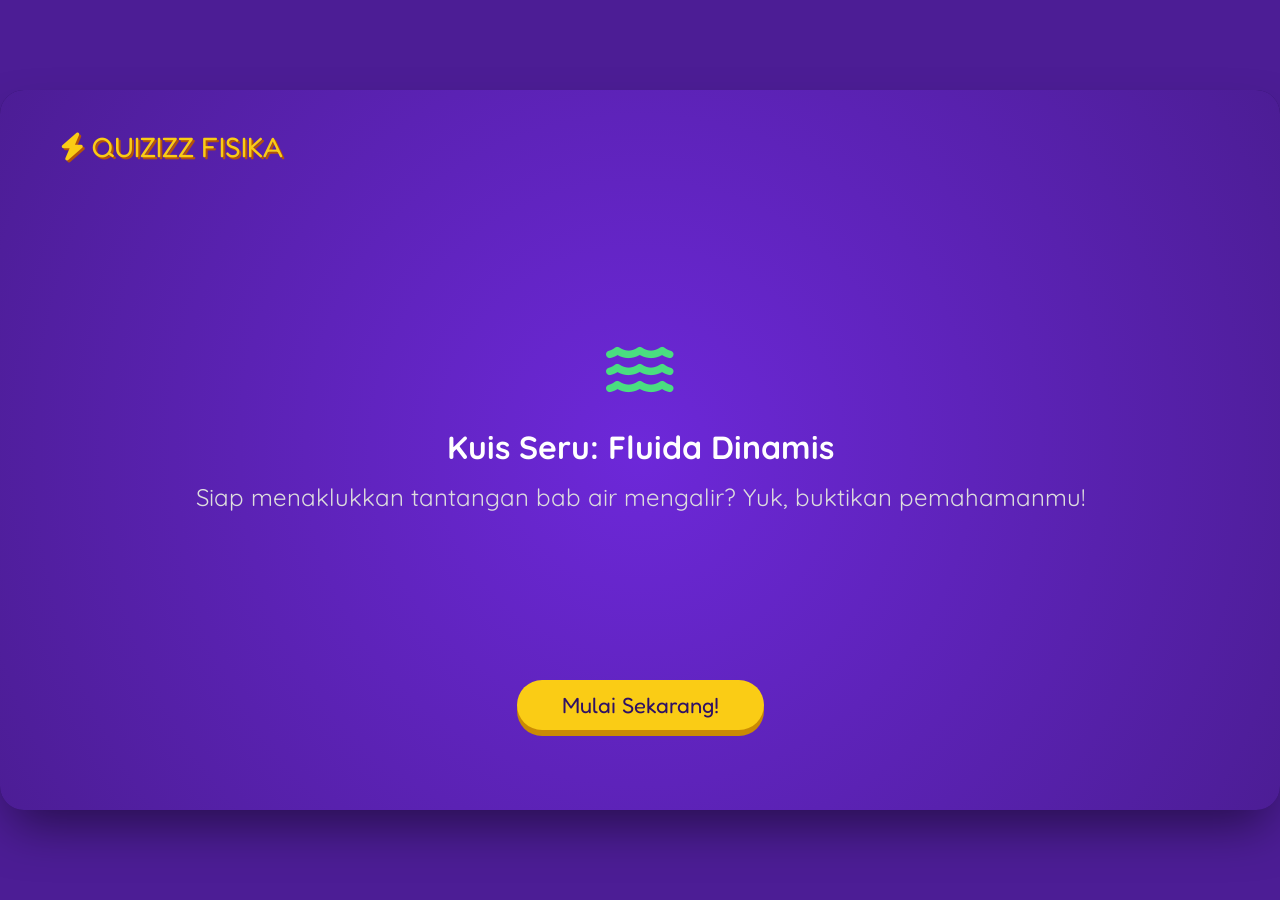
==== static/kuis/index.html @ 9f1a2e70 "Replace kuis with interactive Quizizz-style HTML quiz" ====
<!DOCTYPE html>
<html lang="id">
<head>
    <meta charset="UTF-8">
    <meta name="viewport" content="width=device-width, initial-scale=1.0">
    <title>Kuis Seru: Fluida Dinamis ala Quizizz</title>
    <link rel="preconnect" href="https://fonts.googleapis.com">
    <link rel="preconnect" href="https://fonts.gstatic.com" crossorigin>
    <link href="https://fonts.googleapis.com/css2?family=Fredoka:wght@400;600;700&family=Quicksand:wght@500;700&display=swap" rel="stylesheet">
    <link rel="stylesheet" href="https://cdnjs.cloudflare.com/ajax/libs/font-awesome/6.5.1/css/all.min.css">
    
    <style>
        /* BASE STYLES */
        * {
            box-sizing: border-box;
            margin: 0;
            padding: 0;
        }
        body {
            font-family: 'Quicksand', sans-serif;
            background-color: #4c1d95; /* Ungu khas Quizizz */
            color: #fff;
            display: flex;
            justify-content: center;
            align-items: center;
            min-height: 100vh;
            overflow: hidden;
        }

        /* SCREEN CONTAINER (Desktop Friendly - Slide Fix 1280x720) */
        .quizizz-container {
            position: relative;
            width: 1280px;
            height: 720px;
            background: #2e1065;
            border-radius: 24px;
            overflow: hidden;
            box-shadow: 0 25px 50px -12px rgba(0, 0, 0, 0.5);
            display: flex;
            flex-direction: column;
        }

        /* SLIDE CONTROLLER */
        .slide {
            position: absolute;
            top: 0;
            left: 0;
            width: 100%;
            height: 100%;
            display: none;
            flex-direction: column;
            justify-content: space-between;
            padding: 40px 60px;
            transition: all 0.5s ease-in-out;
        }
        .slide.active {
            display: flex;
        }

        /* BACKGROUND PER SOAL (Sesuai Konsep Materi) */
        #slide-start {
            background: radial-gradient(circle, #6d28d9 0%, #4c1d95 100%);
        }
        #slide-q1 {
            /* Karakteristik Fluida - Tema Air Tenang & Ideal */
            background: linear-gradient(135deg, #1e3a8a 0%, #0d9488 100%);
        }
        #slide-q2 {
            /* Debit Fluida - Tema Air Mengalir Mengisi Wadah */
            background: linear-gradient(135deg, #0369a1 0%, #0284c7 100%);
        }
        #slide-q3 {
            /* Kontinuitas Konsep - Tema Pipa Menyempit */
            background: linear-gradient(135deg, #0f766e 0%, #0f172a 100%);
        }
        #slide-q4 {
            /* Kontinuitas Aplikasi - Tema Kebun / Selang Air */
            background: linear-gradient(135deg, #15803d 0%, #0369a1 100%);
        }
        #slide-q5 {
            /* Bernoulli Konsep - Tema Udara / Aerodinamika Pesawat */
            background: linear-gradient(135deg, #1e1b4b 0%, #4338ca 100%);
        }
        #slide-result {
            background: radial-gradient(circle, #1e1b4b 0%, #090514 100%);
        }

        /* HEADER & TIMING BAR */
        .quiz-header {
            display: flex;
            justify-content: space-between;
            align-items: center;
            width: 100%;
            font-family: 'Fredoka', sans-serif;
        }
        .quiz-logo {
            font-size: 28px;
            color: #facc15;
            text-shadow: 2px 2px #b45309;
        }
        .question-number {
            background: rgba(255, 255, 255, 0.2);
            padding: 8px 20px;
            border-radius: 50px;
            font-size: 18px;
            font-weight: bold;
        }

        /* QUESTION LAYOUT */
        .question-container {
            display: flex;
            flex-direction: column;
            align-items: center;
            justify-content: center;
            flex-grow: 1;
            max-width: 1000px;
            margin: 0 auto;
            text-align: center;
        }
        .question-icon {
            font-size: 60px;
            margin-bottom: 20px;
            color: #facc15;
            animation: bounce 2s infinite;
        }
        .question-text {
            font-family: 'Fredoka', sans-serif;
            font-size: 32px;
            line-height: 1.4;
            margin-bottom: 20px;
            text-shadow: 0 4px 6px rgba(0,0,0,0.3);
        }

        /* OPTIONS GRID (2x2 Grid) */
        .options-grid {
            display: grid;
            grid-template-columns: 1fr 1fr;
            gap: 20px;
            width: 100%;
            margin-bottom: 20px;
        }
        .option-btn {
            border: none;
            border-radius: 16px;
            padding: 25px 30px;
            font-size: 20px;
            font-family: 'Quicksand', sans-serif;
            font-weight: 700;
            color: white;
            cursor: pointer;
            display: flex;
            align-items: center;
            text-align: left;
            box-shadow: 0 8px 0 rgba(0,0,0,0.2);
            transition: transform 0.1s, box-shadow 0.1s;
            position: relative;
        }
        .option-btn:active {
            transform: translateY(4px);
            box-shadow: 0 4px 0 rgba(0,0,0,0.2);
        }
        
        .opt-0 { background-color: #2563eb; border-bottom: 6px solid #1d4ed8; }
        .opt-1 { background-color: #059669; border-bottom: 6px solid #047857; }
        .opt-2 { background-color: #d97706; border-bottom: 6px solid #b45309; }
        .opt-3 { background-color: #db2777; border-bottom: 6px solid #be185d; }

        .option-shape {
            font-size: 24px;
            margin-right: 20px;
            opacity: 0.8;
            width: 35px;
            text-align: center;
        }

        /* OVERLAY FEEDBACK JAWABAN (Benar/Salah Pop-up) */
        .feedback-overlay {
            position: absolute;
            top: 0;
            left: 0;
            width: 100%;
            height: 100%;
            display: none;
            justify-content: center;
            align-items: center;
            z-index: 10;
            font-family: 'Fredoka', sans-serif;
        }
        .feedback-overlay.correct { background: rgba(4, 120, 87, 0.98); }
        .feedback-overlay.wrong { background: rgba(185, 28, 28, 0.98); }
        
        .feedback-content {
            text-align: center;
            max-width: 850px;
            padding: 40px;
            display: flex;
            flex-direction: column;
            align-items: center;
        }
        .feedback-title {
            font-size: 54px;
            margin-bottom: 15px;
        }
        .feedback-explanation {
            font-family: 'Quicksand', sans-serif;
            font-size: 20px;
            line-height: 1.5;
            margin-bottom: 20px;
            background: rgba(0, 0, 0, 0.25);
            padding: 20px;
            border-radius: 16px;
            text-align: left;
            width: 100%;
        }

        /* ILUSTRASI GAMBAR / VISUAL DENGAN CSS & ICON */
        .illustration-container {
            width: 100%;
            display: flex;
            justify-content: center;
            margin-bottom: 20px;
        }
        .visual-box {
            background: white;
            padding: 15px 30px;
            border-radius: 12px;
            color: #333;
            display: flex;
            align-items: center;
            gap: 20px;
            font-weight: bold;
            font-size: 18px;
            box-shadow: 0 4px 10px rgba(0,0,0,0.2);
        }

        /* BENDA CSS UNTUK ILUSTRASI */
        .pipe-visual {
            display: flex;
            align-items: center;
            background: #cbd5e1;
            border-radius: 8px;
            padding: 5px;
            border: 2px solid #64748b;
        }
        .pipe-wide { width: 80px; height: 50px; background: #38bdf8; border-radius: 6px 0 0 6px; display: flex; align-items: center; justify-content: center; color: white; font-size: 12px; }
        .pipe-narrow { width: 80px; height: 20px; background: #0284c7; border-radius: 0 6px 6px 0; display: flex; align-items: center; justify-content: center; color: white; font-size: 10px; }

        /* START & RESULT COMPONENT */
        .btn-start, .btn-next {
            font-family: 'Fredoka', sans-serif;
            font-size: 22px;
            background: #facc15;
            color: #2e1065;
            border: none;
            padding: 12px 45px;
            border-radius: 50px;
            cursor: pointer;
            box-shadow: 0 6px 0 #ca8a04;
            transition: 0.2s;
        }
        .btn-start:hover, .btn-next:hover {
            transform: translateY(-2px);
            box-shadow: 0 8px 0 #ca8a04;
        }
        .score-box {
            background: rgba(255, 255, 255, 0.1);
            border: 4px solid #facc15;
            border-radius: 24px;
            padding: 30px;
            margin: 20px 0;
            width: 350px;
        }
        .score-number {
            font-family: 'Fredoka', sans-serif;
            font-size: 84px;
            color: #4ade80;
        }

        /* ANIMASI BUMPINESS */
        @keyframes bounce {
            0%, 100% { transform: translateY(0); }
            50% { transform: translateY(-8px); }
        }
    </style>
</head>
<body>

<div class="quizizz-container">

    <div class="feedback-overlay" id="feedback-screen">
        <div class="feedback-content">
            <div class="feedback-title" id="feedback-title">MANTAP! 🚀</div>
            
            <div class="illustration-container" id="feedback-illustration"></div>
            
            <div class="feedback-explanation" id="feedback-explanation">Penjelasan mekanika di sini...</div>
            <button class="btn-next" onclick="closeFeedback()">Lanjut Ke Soal Berikutnya <i class="fa-solid fa-arrow-right"></i></button>
        </div>
    </div>

    <div class="slide active" id="slide-start">
        <div class="quiz-header">
            <div class="quiz-logo"><i class="fa-solid fa-bolt"></i> QUIZIZZ FISIKA</div>
        </div>
        <div class="question-container">
            <div class="question-icon" style="color: #4ade80;"><i class="fa-solid fa-water"></i></div>
            <h1>Kuis Seru: Fluida Dinamis</h1>
            <p style="margin-top: 15px; font-size: 24px; color: #ddd;">Siap menaklukkan tantangan bab air mengalir? Yuk, buktikan pemahamanmu!</p>
        </div>
        <div style="text-align: center; margin-bottom: 40px;">
            <button class="btn-start" onclick="changeSlide('start', 'q1')">Mulai Sekarang!</button>
        </div>
    </div>

    <div class="slide" id="slide-q1">
        <div class="quiz-header">
            <div class="quiz-logo"><i class="fa-solid fa-bolt"></i></div>
            <div class="question-number">Soal 1 dari 5</div>
        </div>
        <div class="question-container">
            <div class="question-icon"><i class="fa-solid fa-wand-magic-sparkles"></i></div>
            <div class="question-text">Dalam rumus fisika, kita sering mengandaikan air sebagai "fluida ideal" supaya gampang dihitung. Apa sih maksud dari ciri yang bernama **Inkompresibel** itu?</div>
        </div>
        <div class="options-grid">
            <button class="option-btn opt-0" onclick="checkAnswer(1, false)"><span class="option-shape"><i class="fa-solid fa-square"></i></span> Airnya licin banget dan tidak punya gaya gesek sama sekali</button>
            <button class="option-btn opt-1" onclick="checkAnswer(1, true)"><span class="option-shape"><i class="fa-solid fa-circle"></i></span> Massa jenis dan volumenya selalu tetap walaupun ditekan keras</button>
            <button class="option-btn opt-2" onclick="checkAnswer(1, false)"><span class="option-shape"><i class="fa-solid fa-triangle-exclamation"></i></span> Aliran airnya selalu berputar-putar membentuk pusaran</button>
            <button class="option-btn opt-3" onclick="checkAnswer(1, false)"><span class="option-shape"><i class="fa-solid fa-star"></i></span> Jumlah air di dalam wadah bisa berkurang sendiri secara misterius</button>
        </div>
    </div>

    <div class="slide" id="slide-q2">
        <div class="quiz-header">
            <div class="quiz-logo"><i class="fa-solid fa-bolt"></i></div>
            <div class="question-number">Soal 2 dari 5</div>
        </div>
        <div class="question-container">
            <div class="question-icon"><i class="fa-solid fa-faucet-drip"></i></div>
            <div class="question-text">Kamu sedang mengisi ember kosong berkapasitas **30 Liter** sampai penuh menggunakan keran air. Jika waktu yang dibutuhkan adalah **10 detik**, berapa nilai debit airnya?</div>
        </div>
        <div class="options-grid">
            <button class="option-btn opt-0" onclick="checkAnswer(2, false)"><span class="option-shape"><i class="fa-solid fa-square"></i></span> tiga ratus Liter tiap detik</button>
            <button class="option-btn opt-1" onclick="checkAnswer(2, false)"><span class="option-shape"><i class="fa-solid fa-circle"></i></span> nol koma tiga Liter tiap detik</button>
            <button class="option-btn opt-2" onclick="checkAnswer(2, true)"><span class="option-shape"><i class="fa-solid fa-triangle-exclamation"></i></span> tiga Liter tiap detik</button>
            <button class="option-btn opt-3" onclick="checkAnswer(2, false)"><span class="option-shape"><i class="fa-solid fa-star"></i></span> dua puluh Liter tiap detik</button>
        </div>
    </div>

    <div class="slide" id="slide-q3">
        <div class="quiz-header">
            <div class="quiz-logo"><i class="fa-solid fa-bolt"></i></div>
            <div class="question-number">Soal 3 dari 5</div>
        </div>
        <div class="question-container">
            <div class="question-icon"><i class="fa-solid fa-code-merge"></i></div>
            <div class="question-text">Bayangkan air mengalir di dalam pipa datar yang awalnya lebar lalu menyempit. Sesuai prinsip kontinuitas, kecepatan air di bagian pipa yang menyempit akan...</div>
        </div>
        <div class="options-grid">
            <button class="option-btn opt-0" onclick="checkAnswer(3, true)"><span class="option-shape"><i class="fa-solid fa-square"></i></span> Bertambah cepat, biar volume air yang lewat setiap detik tetap seimbang</button>
            <button class="option-btn opt-1" onclick="checkAnswer(3, false)"><span class="option-shape"><i class="fa-solid fa-circle"></i></span> Melambat, karena jalannya macet dan ruangnya makin sempit</button>
            <button class="option-btn opt-2" onclick="checkAnswer(3, false)"><span class="option-shape"><i class="fa-solid fa-triangle-exclamation"></i></span> Sama saja, karena aliran air dari pusat kerannya tidak diubah</button>
            <button class="option-btn opt-3" onclick="checkAnswer(3, false)"><span class="option-shape"><i class="fa-solid fa-star"></i></span> Berhenti total akibat menabrak dinding pipa penyempitan</button>
        </div>
    </div>

    <div class="slide" id="slide-q4">
        <div class="quiz-header">
            <div class="quiz-logo"><i class="fa-solid fa-bolt"></i></div>
            <div class="question-number">Soal 4 dari 5</div>
        </div>
        <div class="question-container">
            <div class="question-icon"><i class="fa-solid fa-seedling"></i></div>
            <div class="question-text">Saat menyiram tanaman di halaman, kita sering memencet sebagian ujung selang karet memakai jempol. Mengapa pancaran airnya bisa melesat jadi lebih jauh?</div>
        </div>
        <div class="options-grid">
            <button class="option-btn opt-0" onclick="checkAnswer(4, false)"><span class="option-shape"><i class="fa-solid fa-square"></i></span> Memencet selang menambah jumlah air yang dikirim dari pusat keran</button>
            <button class="option-btn opt-1" onclick="checkAnswer(4, true)"><span class="option-shape"><i class="fa-solid fa-circle"></i></span> Luas lubang keluar mengecil, memaksa kecepatan air melesat naik</button>
            <button class="option-btn opt-2" onclick="checkAnswer(4, false)"><span class="option-shape"><i class="fa-solid fa-triangle-exclamation"></i></span> Air di dalam selang massanya berubah menjadi jauh lebih ringan</button>
            <button class="option-btn opt-3" onclick="checkAnswer(4, false)"><span class="option-shape"><i class="fa-solid fa-star"></i></span> Gaya gravitasi bumi mendadak melemah di sekitar lubang ujung selang</button>
        </div>
    </div>

    <div class="slide" id="slide-q5">
        <div class="quiz-header">
            <div class="quiz-logo"><i class="fa-solid fa-bolt"></i></div>
            <div class="question-number">Soal 5 dari 5</div>
        </div>
        <div class="question-container">
            <div class="question-icon"><i class="fa-solid fa-plane"></i></div>
            <div class="question-text">Hukum Bernoulli menjelaskan alasan mengapa pesawat terbang yang sangat besar bisa terangkat ke angkasa. Inti dari konsep hukum ini menyatakan...</div>
        </div>
        <div class="options-grid">
            <button class="option-btn opt-0" onclick="checkAnswer(5, false)"><span class="option-shape"><i class="fa-solid fa-square"></i></span> Di tempat yang aliran udaranya cepat, tekanannya ikut menjadi sangat tinggi</button>
            <button class="option-btn opt-1" onclick="checkAnswer(5, false)"><span class="option-shape"><i class="fa-solid fa-circle"></i></span> Kecepatan aliran udara tidak membawa pengaruh apa pun bagi nilai tekanan</button>
            <button class="option-btn opt-2" onclick="checkAnswer(5, true)"><span class="option-shape"><i class="fa-solid fa-triangle-exclamation"></i></span> Di tempat yang aliran udaranya cepat, tekanannya justru menjadi lebih rendah</button>
            <button class="option-btn opt-3" onclick="checkAnswer(5, false)"><span class="option-shape"><i class="fa-solid fa-star"></i></span> Udara yang lambat memiliki dorongan energi yang tidak terhingga</button>
        </div>
    </div>

    <div class="slide" id="slide-result">
        <div class="quiz-header">
            <div class="quiz-logo"><i class="fa-solid fa-trophy" style="color: #facc15;"></i> PAPAN SKOR</div>
        </div>
        <div class="question-container">
            <h1>Kuis Selesai!</h1>
            <p style="color: #a78bfa; font-size: 20px;">Berikut adalah hasil akhir kompetensimu:</p>
            
            <div class="score-box">
                <div style="font-size: 20px; font-weight: bold; color: #fff;">TOTAL SKOR</div>
                <div class="score-number" id="final-score">0</div>
            </div>

            <h2 id="result-comment" style="color: #fff; margin-bottom: 10px;">Luar Biasa!</h2>
            <p id="result-desc" style="max-width: 600px; color: #cbd5e1; font-size: 18px;">Kamu hebat.</p>
        </div>
        <div style="text-align: center; margin-bottom: 40px;">
            <button class="btn-start" style="background: #a855f7; color: white; box-shadow: 0 6px 0 #7e22ce;" onclick="location.reload()">Main Lagi <i class="fa-solid fa-rotate-right"></i></button>
        </div>
    </div>

</div>

<script>
    let score = 0;
    let currentSlideId = 'start';
    let nextSlideId = '';

    // Data pembahasan tanpa simbol matematika, dilengkapi kode HTML ilustrasi gambar sederhana
    const explanations = {
        1: {
            correct: "Tepat Sekali! 🎉",
            wrong: "Kurang Pas! 😮",
            img: '<div class="visual-box"><i class="fa-solid fa-compress" style="color: #ef4444;"></i> Piston Menekan Air -> <i class="fa-solid fa-glass-water" style="color: #38bdf8;"></i> Ukuran Volume Tetap</div>',
            text: "Arti kata **Inkompresibel** adalah tidak bisa dimampatkan atau tidak bisa diciutkan. Jadi, mau ditekan sekeras apa pun, isi wadah dan kerapatan massa zat cairnya akan selalu tetap stabil."
        },
        2: {
            correct: "Benar! Perhitunganmu Mantap! 📐",
            wrong: "Aduh, Salah Hitung! 🧠",
            img: '<div class="visual-box"><i class="fa-solid fa-bucket" style="color: #f59e0b;"></i> Ember tiga puluh Liter / sepuluh Detik</div>',
            text: "Mencari nilai debit itu sangat mudah! Kamu tinggal membagi total volume air yang masuk dengan lamanya waktu pengisian. Jadi, tiga puluh liter dibagi sepuluh detik akan menghasilkan angka tiga liter untuk setiap detiknya."
        },
        3: {
            correct: "Keren! Penalaranmu Logis! 💡",
            wrong: "Kurang Tepat, Sobat! 📉",
            img: '<div class="pipe-visual"><div class="pipe-wide">Lambat</div><div class="pipe-narrow">Cepat 🔥</div></div>',
            text: "Berdasarkan aturan aliran fluida, jumlah air yang masuk dan keluar setiap detiknya harus selalu sama. Ketika pipa mengecil dan menyempit, air terpaksa bergerak maju jauh lebih cepat agar tidak terjadi penumpukan atau kemacetan di dalam pipa."
        },
        4: {
            correct: "Hebat! Aplikasi Fisika Nyata! 🌿",
            wrong: "Yuk Pikirkan Lagi! 😮",
            img: '<div class="visual-box"><i class="fa-solid fa-hand-pointer" style="color: #10b981;"></i> Lubang Selang Dipencet -> <i class="fa-solid fa-spray-can-sparkles" style="color: #0284c7;"></i> Air Melesat Jauh</div>',
            text: "Ini adalah kejadian sehari-hari yang membuktikan hukum kelajuan aliran. Saat jempol kamu menutup sebagian lubang selang, kamu sedang memaksa luas jalan keluar air menjadi sempit. Akibatnya, air akan melesat keluar dengan kecepatan yang berkali-kali lipat lebih kencang."
        },
        5: {
            correct: "Juara! Bernoulli Berhasil Dikuasai! ✈️",
            wrong: "Salah Konsep, Jangan Menyerah! 📘",
            img: '<div class="visual-box"><i class="fa-solid fa-wind" style="color: #38bdf8;"></i> Udara Cepat Di Atas Sayap = Tekanan Rendah ↓</div>',
            text: "Aturan utama dalam hukum **Bernoulli** menjelaskan hubungan terbalik yang unik: di area mana pun yang aliran udara atau airnya bergerak sangat cepat, justru tingkat tekanan di tempat tersebut akan mendadak turun menjadi lebih rendah."
        }
    };

    function changeSlide(current, next) {
        document.getElementById(`slide-${current}`).classList.remove('active');
        document.getElementById(`slide-${next}`).classList.add('active');
        currentSlideId = next;
    }

    function checkAnswer(questionNum, isCorrect) {
        const overlay = document.getElementById('feedback-screen');
        const title = document.getElementById('feedback-title');
        const imgContainer = document.getElementById('feedback-illustration');
        const expText = document.getElementById('feedback-explanation');

        // Mengatur status benar atau salah
        if (isCorrect) {
            score += 20;
            overlay.className = "feedback-overlay correct";
            title.innerText = explanations[questionNum].correct;
        } else {
            overlay.className = "feedback-overlay wrong";
            title.innerText = explanations[questionNum].wrong;
        }

        // Memasukkan ilustrasi visual gambar dan teks ulasan tanpa rumus
        imgContainer.innerHTML = explanations[questionNum].img;
        expText.innerHTML = explanations[questionNum].text;
        
        // Mengarahkan ke slide tujuan berikutnya
        if (questionNum < 5) {
            nextSlideId = `q${questionNum + 1}`;
        } else {
            nextSlideId = 'result';
            setupResultScreen();
        }

        overlay.style.display = 'flex';
    }

    function closeFeedback() {
        document.getElementById('feedback-screen').style.display = 'none';
        changeSlide(currentSlideId, nextSlideId);
    }

    function setupResultScreen() {
        document.getElementById('final-score').innerText = score;
        const comment = document.getElementById('result-comment');
        const desc = document.getElementById('result-desc');

        if (score === 100) {
            comment.innerText = "Sempurna! Kamu Master Fluida! 👑";
            comment.style.color = "#4ade80";
            desc.innerText = "Hebat sekali! Semua pertanyaan tentang karakteristik, debit, kontinuitas, dan Bernoulli berhasil kamu jawab dengan benar tanpa ada yang meleset!";
        } else if (score >= 60) {
            comment.innerText = "Bagus! Hasil yang Mantap! 👍";
            comment.style.color = "#facc15";
            desc.innerText = "Pemahaman dasarmu sudah oke banget. Cukup baca kembali ulasan gambar pada soal yang salah tadi agar ingatanmu semakin kuat!";
        } else {
            comment.innerText = "Tetap Semangat Belajar! 💪";
            comment.style.color = "#f87171";
            desc.innerText = "Jangan menyerah ya! Fisika itu seru kalau dibayangkan lewat kejadian sehari-hari. Yuk, baca ulasannya dan coba ulangi kuisnya.";
        }
    }
</script>

</body>
</html>
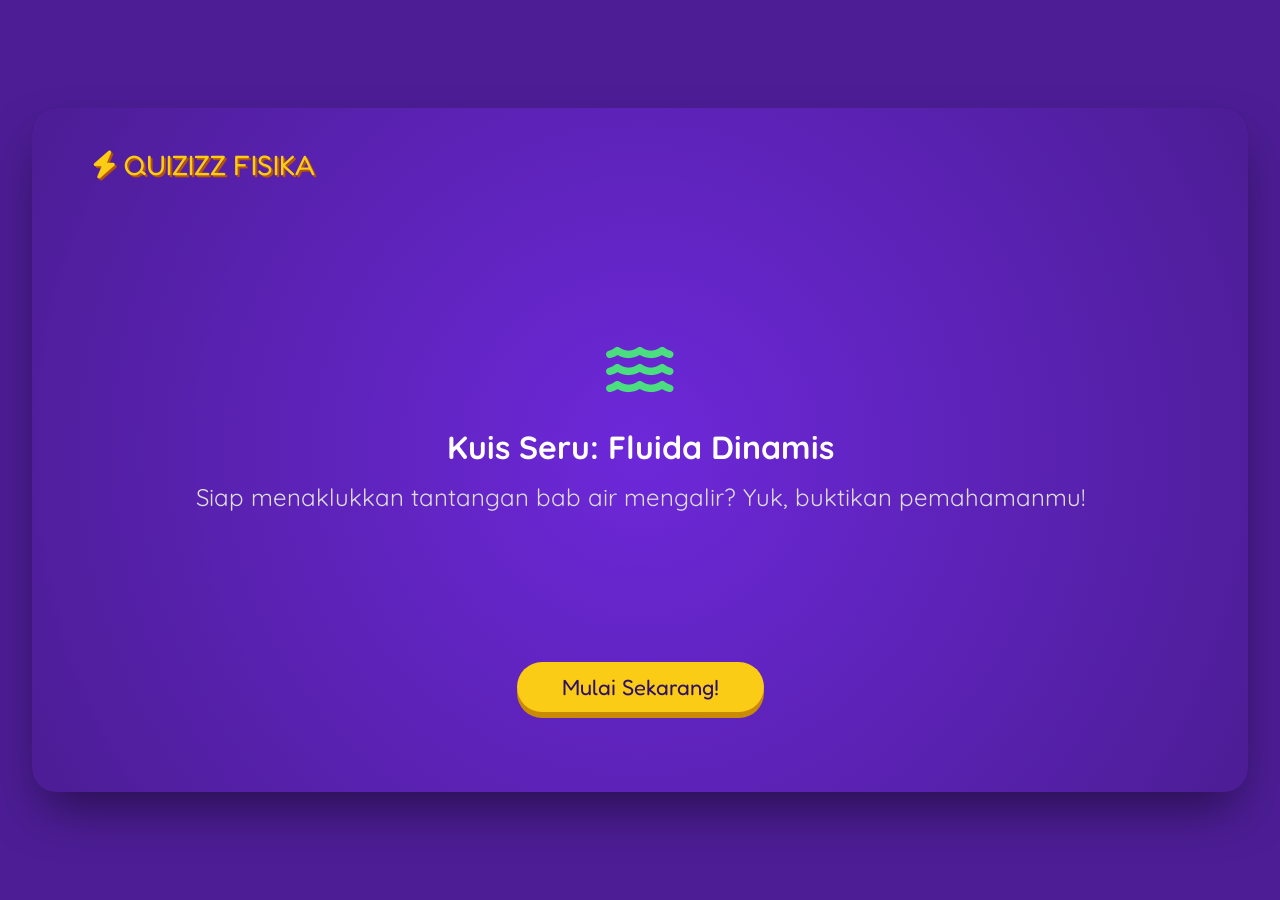
==== commit a586e20a: "Add responsive mobile media queries to Quizizz-style kuis index page" ====
--- a/static/kuis/index.html
+++ b/static/kuis/index.html
@@ -280,6 +280,127 @@
         @keyframes bounce {
             0%, 100% { transform: translateY(0); }
             50% { transform: translateY(-8px); }
+        }
+
+        /* RESPONSIVE MEDIA QUERIES */
+        @media (max-width: 1280px) {
+            .quizizz-container {
+                width: 95vw;
+                height: auto;
+                aspect-ratio: 16/9;
+                max-height: 90vh;
+            }
+        }
+
+        @media (max-width: 900px) {
+            body {
+                padding: 0;
+                align-items: stretch;
+            }
+            .quizizz-container {
+                width: 100%;
+                height: 100%;
+                max-height: 100vh;
+                border-radius: 0;
+                box-shadow: none;
+                aspect-ratio: auto;
+            }
+            .slide {
+                padding: 20px 24px;
+                justify-content: flex-start;
+                gap: 15px;
+                overflow-y: auto;
+            }
+            .quiz-header {
+                margin-bottom: 5px;
+            }
+            .quiz-logo {
+                font-size: 20px;
+            }
+            .question-number {
+                font-size: 14px;
+                padding: 6px 12px;
+            }
+            .question-container {
+                margin: 0;
+                flex-grow: 0;
+            }
+            .question-icon {
+                font-size: 36px;
+                margin-bottom: 10px;
+            }
+            .question-text {
+                font-size: 20px;
+                line-height: 1.3;
+                margin-bottom: 12px;
+            }
+            .options-grid {
+                grid-template-columns: 1fr;
+                gap: 10px;
+                margin-bottom: 10px;
+            }
+            .option-btn {
+                padding: 14px 18px;
+                font-size: 15px;
+                border-radius: 12px;
+                border-bottom-width: 4px;
+            }
+            .option-shape {
+                font-size: 14px;
+                margin-right: 12px;
+                width: 20px;
+            }
+            .feedback-overlay {
+                align-items: flex-start;
+                overflow-y: auto;
+                padding: 20px 0;
+            }
+            .feedback-content {
+                padding: 16px;
+                max-width: 100%;
+            }
+            .feedback-title {
+                font-size: 32px;
+                margin-bottom: 10px;
+            }
+            .feedback-explanation {
+                font-size: 14px;
+                padding: 12px;
+                margin-bottom: 15px;
+            }
+            .btn-next, .btn-start {
+                font-size: 16px;
+                padding: 10px 24px;
+                width: 100%;
+                max-width: 280px;
+            }
+            .score-box {
+                width: 100%;
+                max-width: 260px;
+                padding: 15px;
+                margin: 10px 0;
+            }
+            .score-number {
+                font-size: 54px;
+            }
+            .visual-box {
+                font-size: 14px;
+                padding: 8px 12px;
+                gap: 8px;
+            }
+            .pipe-visual {
+                padding: 3px;
+            }
+            .pipe-wide {
+                width: 60px;
+                height: 35px;
+                font-size: 10px;
+            }
+            .pipe-narrow {
+                width: 60px;
+                height: 15px;
+                font-size: 8px;
+            }
         }
     </style>
 </head>
@@ -519,6 +640,17 @@
             comment.style.color = "#f87171";
             desc.innerText = "Jangan menyerah ya! Fisika itu seru kalau dibayangkan lewat kejadian sehari-hari. Yuk, baca ulasannya dan coba ulangi kuisnya.";
         }
+
+        // Kirim hasil kuis ke halaman induk (parent page)
+        try {
+            window.parent.postMessage({
+                type: 'quiz_completed',
+                score: score / 20,
+                total: 5
+            }, '*');
+        } catch (e) {
+            console.error("Gagal mengirim pesan postMessage ke parent", e);
+        }
     }
 </script>
 
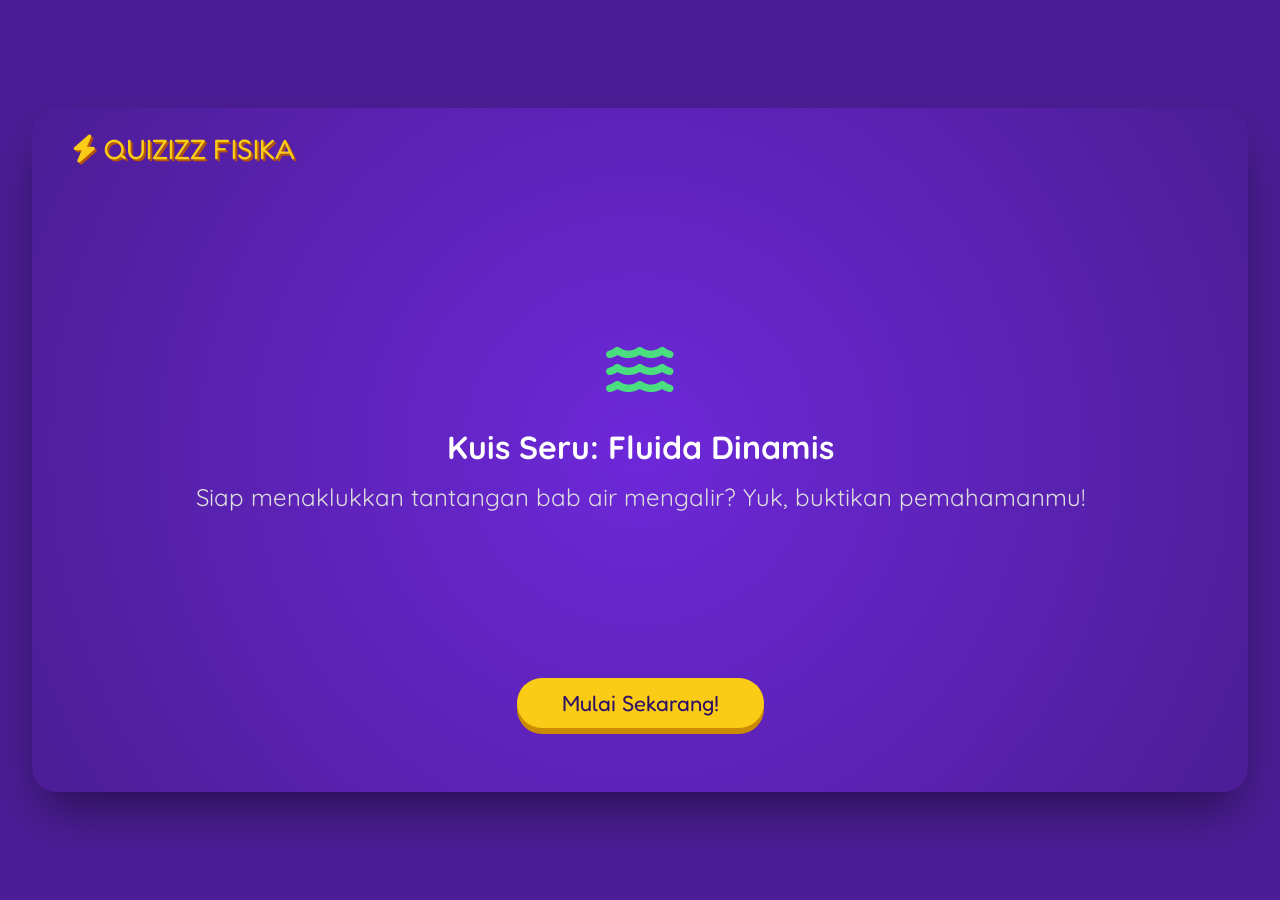
==== commit c2220e2d: "Fix height collapse on mobile and clipping on smaller PC screens for kuis page" ====
--- a/static/kuis/index.html
+++ b/static/kuis/index.html
@@ -290,23 +290,39 @@
                 aspect-ratio: 16/9;
                 max-height: 90vh;
             }
+            .slide {
+                padding: 24px 40px;
+            }
+            .question-text {
+                font-size: 24px;
+            }
+            .option-btn {
+                padding: 16px 22px;
+                font-size: 16px;
+            }
         }
 
         @media (max-width: 900px) {
+            html, body {
+                height: 100%;
+                margin: 0;
+                padding: 0;
+                overflow: hidden;
+            }
             body {
-                padding: 0;
-                align-items: stretch;
+                display: block;
+                background-color: #2e1065;
             }
             .quizizz-container {
                 width: 100%;
                 height: 100%;
-                max-height: 100vh;
+                max-height: 100%;
                 border-radius: 0;
                 box-shadow: none;
                 aspect-ratio: auto;
             }
             .slide {
-                padding: 20px 24px;
+                padding: 16px 20px;
                 justify-content: flex-start;
                 gap: 15px;
                 overflow-y: auto;
@@ -326,13 +342,13 @@
                 flex-grow: 0;
             }
             .question-icon {
-                font-size: 36px;
+                font-size: 32px;
+                margin-bottom: 8px;
+            }
+            .question-text {
+                font-size: 18px;
+                line-height: 1.3;
                 margin-bottom: 10px;
-            }
-            .question-text {
-                font-size: 20px;
-                line-height: 1.3;
-                margin-bottom: 12px;
             }
             .options-grid {
                 grid-template-columns: 1fr;
@@ -340,66 +356,66 @@
                 margin-bottom: 10px;
             }
             .option-btn {
-                padding: 14px 18px;
-                font-size: 15px;
+                padding: 12px 16px;
+                font-size: 14px;
                 border-radius: 12px;
                 border-bottom-width: 4px;
             }
             .option-shape {
                 font-size: 14px;
-                margin-right: 12px;
+                margin-right: 10px;
                 width: 20px;
             }
             .feedback-overlay {
                 align-items: flex-start;
                 overflow-y: auto;
-                padding: 20px 0;
+                padding: 15px 0;
             }
             .feedback-content {
-                padding: 16px;
+                padding: 12px;
                 max-width: 100%;
             }
             .feedback-title {
-                font-size: 32px;
-                margin-bottom: 10px;
+                font-size: 28px;
+                margin-bottom: 8px;
             }
             .feedback-explanation {
-                font-size: 14px;
-                padding: 12px;
-                margin-bottom: 15px;
+                font-size: 13px;
+                padding: 10px;
+                margin-bottom: 12px;
             }
             .btn-next, .btn-start {
-                font-size: 16px;
-                padding: 10px 24px;
+                font-size: 15px;
+                padding: 8px 20px;
                 width: 100%;
-                max-width: 280px;
+                max-width: 260px;
             }
             .score-box {
                 width: 100%;
-                max-width: 260px;
-                padding: 15px;
-                margin: 10px 0;
+                max-width: 240px;
+                padding: 12px;
+                margin: 8px 0;
             }
             .score-number {
-                font-size: 54px;
+                font-size: 48px;
             }
             .visual-box {
-                font-size: 14px;
-                padding: 8px 12px;
-                gap: 8px;
+                font-size: 13px;
+                padding: 6px 10px;
+                gap: 6px;
             }
             .pipe-visual {
-                padding: 3px;
+                padding: 2px;
             }
             .pipe-wide {
-                width: 60px;
-                height: 35px;
-                font-size: 10px;
+                width: 50px;
+                height: 30px;
+                font-size: 9px;
             }
             .pipe-narrow {
-                width: 60px;
-                height: 15px;
-                font-size: 8px;
+                width: 50px;
+                height: 12px;
+                font-size: 7px;
             }
         }
     </style>
